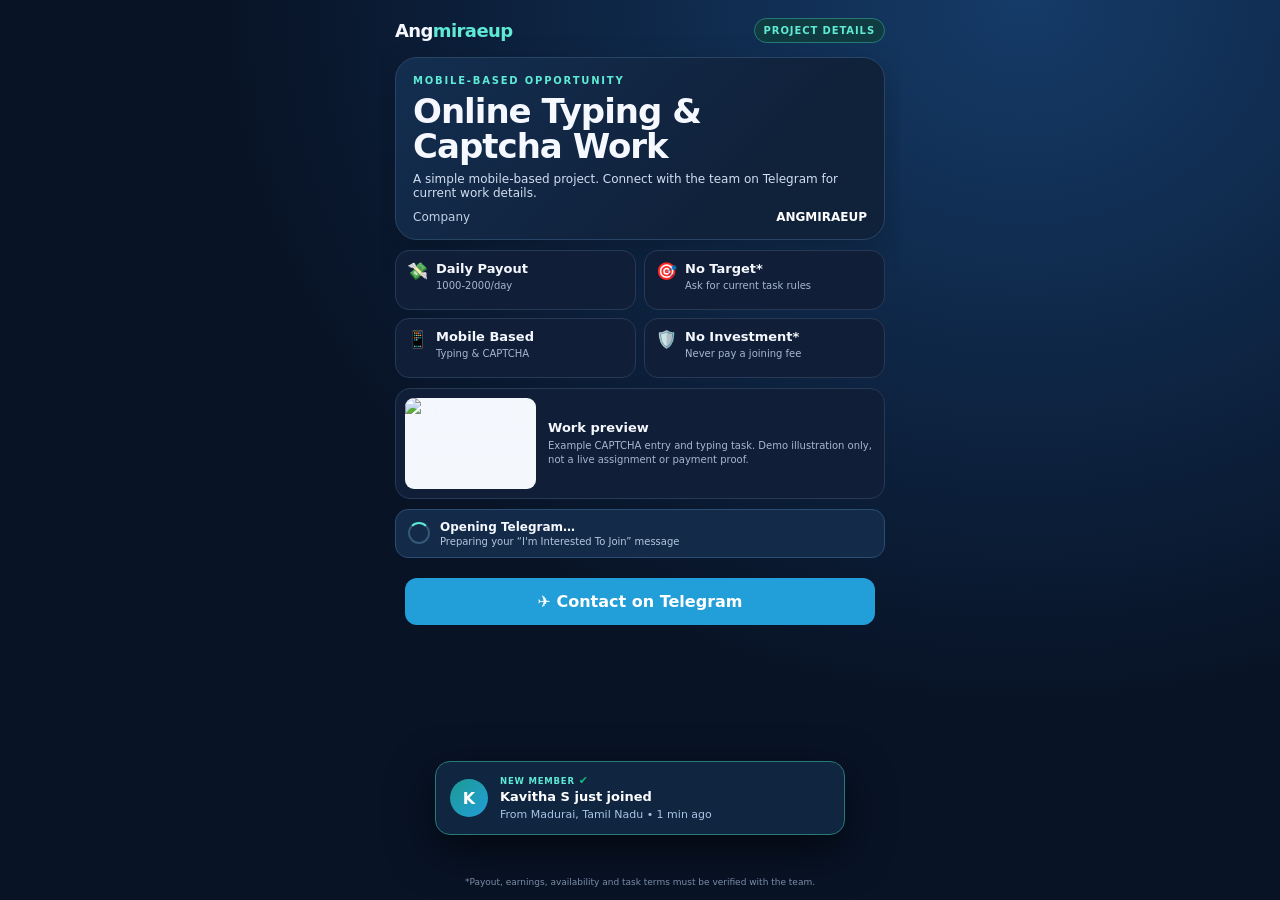
==== index.html @ 7dccdadc "Update index.html" ====
<!doctype html>
<html lang="en">
<head>
<meta charset="utf-8">
<meta name="viewport" content="width=device-width, initial-scale=1, maximum-scale=1">
<meta name="theme-color" content="#081326">
<title>Angmiraeup | Online Work</title>
<style>
:root{color-scheme:dark;--bg:#081326;--panel:#101f37;--line:#263955;--text:#f5f8ff;--muted:#a8b7ce;--cyan:#5eead4;--blue:#2388ff}
*{box-sizing:border-box}
html,body{margin:0;width:100%;height:100%;overflow:hidden;background:var(--bg);color:var(--text);font-family:Inter,system-ui,-apple-system,"Segoe UI",Arial,sans-serif}
body{background:radial-gradient(ellipse at 80% 0%,#153b68 0%,#081326 55%)}
.shell{height:100dvh;min-height:540px;max-width:520px;margin:0 auto;padding:13px 15px 12px;display:flex;flex-direction:column;gap:10px;position:relative;overflow:hidden}
.top{display:flex;align-items:center;justify-content:space-between;min-height:34px}
.brand{font-size:18px;font-weight:900;letter-spacing:-.6px}.brand span{color:var(--cyan)}
.status{font-size:10px;font-weight:800;letter-spacing:.9px;color:var(--cyan);border:1px solid #287a76;background:#103b40;padding:6px 9px;border-radius:30px}
.hero{border:1px solid #294565;border-radius:22px;padding:17px 17px 15px;background:linear-gradient(135deg,#132e50,#10213a 70%);box-shadow:0 12px 35px #0003}
.kicker{font-size:10px;letter-spacing:1.8px;font-weight:850;color:var(--cyan);text-transform:uppercase}
h1{font-size:clamp(25px,7vw,34px);line-height:1.04;letter-spacing:-1px;margin:8px 0 7px}
.sub{font-size:12px;color:#d1def1;margin:0}
.company{margin-top:10px;display:flex;justify-content:space-between;align-items:center;font-size:12px;color:#c2d1e7}
.company strong{color:white}
.metrics{display:grid;grid-template-columns:1fr 1fr;gap:8px}
.metric{border:1px solid var(--line);border-radius:14px;background:#101f37;padding:10px 11px;min-height:60px}
.metric .ico{font-size:17px;float:left;margin-right:8px}
.metric b{display:block;font-size:13px;line-height:1.25}
.metric small{display:block;color:var(--muted);font-size:10px;margin-top:3px}
.demoWrap{display:flex;align-items:center;gap:12px;border:1px solid var(--line);border-radius:15px;background:#101f37;padding:9px;min-height:0}
.demoWrap img{width:45%;height:91px;object-fit:cover;object-position:center;border-radius:9px;background:#f4f7fb}
.demoText{min-width:0}.demoText b{font-size:13px;display:block;margin-bottom:4px}.demoText p{font-size:10px;line-height:1.4;color:var(--muted);margin:0}
.redirect{border-radius:13px;background:#132b49;border:1px solid #2a4d73;padding:10px 12px;display:flex;align-items:center;gap:10px}
.spinner{width:22px;height:22px;border:2px solid #355777;border-top-color:var(--cyan);border-radius:50%;animation:spin .8s linear infinite;flex:0 0 auto}
.redirect b{display:block;font-size:12px}.redirect small{display:block;color:#b5c6de;font-size:10px;margin-top:2px}
@keyframes spin{to{transform:rotate(360deg)}}
.footer{font-size:9px;line-height:1.35;color:#8193ad;text-align:center;margin-top:auto;padding:0 3px}

/* Review Toast Popup Styling */
.toast{position:fixed;left:50%;bottom:65px;transform:translate(-50%,20px);width:min(calc(100% - 28px),410px);z-index:999999;display:flex;gap:12px;align-items:center;padding:12px 14px;border:1px solid #287a76;border-radius:15px;background:#102540;box-shadow:0 15px 45px rgba(0,0,0,0.6);opacity:0;pointer-events:none;transition:opacity .35s ease,transform .35s ease}
.toast.show{opacity:1;transform:translate(-50%,0)}
.avatar{width:38px;height:38px;border-radius:50%;display:grid;place-items:center;background:linear-gradient(135deg,#1c9a92,#229ED9);color:#ffffff;font-size:16px;font-weight:900;flex:0 0 auto}
.toast b{font-size:13px;display:block;color:#ffffff;line-height:1.2}
.toast p{font-size:11px;color:#a8c4e4;margin:3px 0 0;line-height:1.3}
.tag{font-size:8.5px;color:#5eead4;letter-spacing:.8px;text-transform:uppercase;font-weight:900;margin-bottom:2px;display:flex;align-items:center;gap:4px}
.verified-tick{color:#10b981;font-size:11px}
@media(max-height:650px){.shell{padding-top:8px;gap:7px}.hero{padding:13px 15px}.demoWrap img{height:74px}.metric{min-height:53px;padding:8px}.footer{font-size:8px}}
</style>
</head>
<body>
<main class="shell">
<header class="top"><div class="brand">Ang<span>miraeup</span></div><div class="status">PROJECT DETAILS</div></header>
<section class="hero">
<div class="kicker">Mobile-based opportunity</div>
<h1>Online Typing &amp;<br>Captcha Work</h1>
<p class="sub">A simple mobile-based project. Connect with the team on Telegram for current work details.</p>
<div class="company"><span>Company</span><strong>ANGMIRAEUP</strong></div>
</section>
<section class="metrics">
<div class="metric"><span class="ico">💸</span><b>Daily Payout</b><small>1000-2000/day</small></div>
<div class="metric"><span class="ico">🎯</span><b>No Target*</b><small>Ask for current task rules</small></div>
<div class="metric"><span class="ico">📱</span><b>Mobile Based</b><small>Typing &amp; CAPTCHA </small></div>
<div class="metric"><span class="ico">🛡️</span><b>No Investment*</b><small>Never pay a joining fee</small></div>
</section>
<section class="demoWrap">
<img alt="Typing and CAPTCHA task demonstration" src="[data-uri]">
<div class="demoText"><b>Work preview</b><p>Example CAPTCHA entry and typing task. Demo illustration only, not a live assignment or payment proof.</p></div>
</section>
<section class="redirect"><div class="spinner"></div><div><b id="redirectTitle">Opening Telegram…</b><small id="redirectDesc">Preparing your “I'm Interested To Join” message</small></div></section>

<div style="text-align:center; padding:10px; position:relative; z-index:99999;">
  <a href="https://t.me/workfortyping?text=I%27m%20Interested%20To%20Join"
     target="_blank"
     style="display:block; background:#229ED9; color:white; padding:14px; border-radius:12px; font-size:16px; font-weight:bold; text-align:center; text-decoration:none;">
    ✈️ Contact on Telegram
  </a>
</div>
 
<footer class="footer">*Payout, earnings, availability and task terms must be verified with the team.</footer>
</main>

<!-- TAMIL NADU & KERALA ACTIVITY TOAST POPUP -->
<div class="toast" id="toast" role="status" aria-live="polite">
  <div class="avatar" id="avatar">K</div>
  <div>
    <div class="tag"><span>New Member</span> <span class="verified-tick">✔</span></div>
    <b id="reviewTitle">Kavitha S just joined</b>
    <p id="reviewBody">From Madurai, Tamil Nadu • 1 min ago</p>
  </div>
</div>

<script>
(function(){
 const telegram='https://t.me/workfortyping?text=I%27m%20Interested%20To%20Join';

 // Tamil Nadu & Kerala Specific Members Data
 const members = [
  { name: 'Kavitha S', city: 'Madurai, Tamil Nadu', letter: 'K' },
  { name: 'Anjali Nair', city: 'Kochi, Kerala', letter: 'A' },
  { name: 'Karthik M', city: 'Chennai, Tamil Nadu', letter: 'K' },
  { name: 'Vishnu Prasad', city: 'Trivandrum, Kerala', letter: 'V' },
  { name: 'Priya Raman', city: 'Coimbatore, Tamil Nadu', letter: 'P' },
  { name: 'Akhil Thomas', city: 'Kozhikode, Kerala', letter: 'A' },
  { name: 'Vignesh P', city: 'Trichy, Tamil Nadu', letter: 'V' },
  { name: 'Reshma K', city: 'Thrissur, Kerala', letter: 'R' },
  { name: 'Divya N', city: 'Salem, Tamil Nadu', letter: 'D' },
  { name: 'Sreejith R', city: 'Kollam, Kerala', letter: 'S' }
 ];

 let idx = 0;
 function showEvent(){
  const m = members[idx % members.length];
  idx++;
  const timeAgo = (Math.floor(Math.random() * 4) + 1) + ' min ago'; // 1 to 4 min ago

  document.getElementById('avatar').textContent = m.letter;
  document.getElementById('reviewTitle').textContent = m.name + ' just joined';
  document.getElementById('reviewBody').textContent = 'From ' + m.city + ' • ' + timeAgo;
  
  const t = document.getElementById('toast');
  t.classList.add('show');
  setTimeout(() => t.classList.remove('show'), 3200); // 3.2 sec tak dikhega
 }

 setTimeout(showEvent, 1000); // 1 sec baad pehla popup
 setInterval(showEvent, 5500); // Har 5.5 sec me naya user pop up hoga

 // Automatic Telegram redirect
 setTimeout(function(){
  document.getElementById('redirectDesc').textContent = 'Redirecting now…';
  window.location.href = telegram;
 }, 5000);
})();
</script>

</body>
</html>
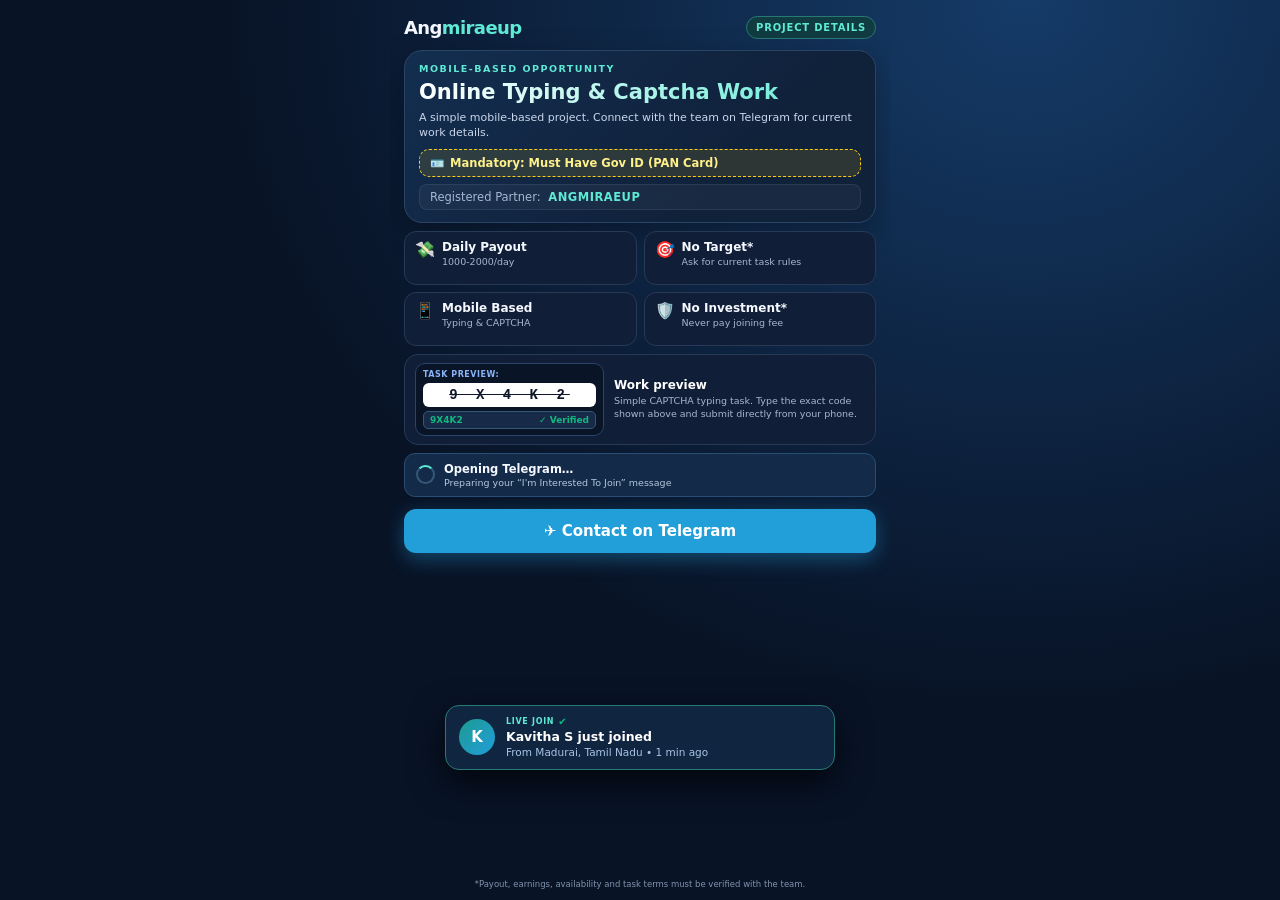
==== commit 5fdb2221: "Update index.html" ====
--- a/index.html
+++ b/index.html
@@ -6,70 +6,208 @@
 <meta name="theme-color" content="#081326">
 <title>Angmiraeup | Online Work</title>
 <style>
-:root{color-scheme:dark;--bg:#081326;--panel:#101f37;--line:#263955;--text:#f5f8ff;--muted:#a8b7ce;--cyan:#5eead4;--blue:#2388ff}
+:root{color-scheme:dark;--bg:#081326;--panel:#101f37;--line:#263955;--text:#f5f8ff;--muted:#a8b7ce;--cyan:#5eead4;--blue:#2388ff;--gold:#facc15}
 *{box-sizing:border-box}
 html,body{margin:0;width:100%;height:100%;overflow:hidden;background:var(--bg);color:var(--text);font-family:Inter,system-ui,-apple-system,"Segoe UI",Arial,sans-serif}
 body{background:radial-gradient(ellipse at 80% 0%,#153b68 0%,#081326 55%)}
-.shell{height:100dvh;min-height:540px;max-width:520px;margin:0 auto;padding:13px 15px 12px;display:flex;flex-direction:column;gap:10px;position:relative;overflow:hidden}
-.top{display:flex;align-items:center;justify-content:space-between;min-height:34px}
+.shell{height:100dvh;min-height:560px;max-width:500px;margin:0 auto;padding:12px 14px 10px;display:flex;flex-direction:column;gap:8px;position:relative;overflow:hidden}
+
+.top{display:flex;align-items:center;justify-content:space-between;min-height:30px}
 .brand{font-size:18px;font-weight:900;letter-spacing:-.6px}.brand span{color:var(--cyan)}
-.status{font-size:10px;font-weight:800;letter-spacing:.9px;color:var(--cyan);border:1px solid #287a76;background:#103b40;padding:6px 9px;border-radius:30px}
-.hero{border:1px solid #294565;border-radius:22px;padding:17px 17px 15px;background:linear-gradient(135deg,#132e50,#10213a 70%);box-shadow:0 12px 35px #0003}
-.kicker{font-size:10px;letter-spacing:1.8px;font-weight:850;color:var(--cyan);text-transform:uppercase}
-h1{font-size:clamp(25px,7vw,34px);line-height:1.04;letter-spacing:-1px;margin:8px 0 7px}
-.sub{font-size:12px;color:#d1def1;margin:0}
-.company{margin-top:10px;display:flex;justify-content:space-between;align-items:center;font-size:12px;color:#c2d1e7}
-.company strong{color:white}
-.metrics{display:grid;grid-template-columns:1fr 1fr;gap:8px}
-.metric{border:1px solid var(--line);border-radius:14px;background:#101f37;padding:10px 11px;min-height:60px}
-.metric .ico{font-size:17px;float:left;margin-right:8px}
-.metric b{display:block;font-size:13px;line-height:1.25}
-.metric small{display:block;color:var(--muted);font-size:10px;margin-top:3px}
-.demoWrap{display:flex;align-items:center;gap:12px;border:1px solid var(--line);border-radius:15px;background:#101f37;padding:9px;min-height:0}
-.demoWrap img{width:45%;height:91px;object-fit:cover;object-position:center;border-radius:9px;background:#f4f7fb}
-.demoText{min-width:0}.demoText b{font-size:13px;display:block;margin-bottom:4px}.demoText p{font-size:10px;line-height:1.4;color:var(--muted);margin:0}
-.redirect{border-radius:13px;background:#132b49;border:1px solid #2a4d73;padding:10px 12px;display:flex;align-items:center;gap:10px}
-.spinner{width:22px;height:22px;border:2px solid #355777;border-top-color:var(--cyan);border-radius:50%;animation:spin .8s linear infinite;flex:0 0 auto}
-.redirect b{display:block;font-size:12px}.redirect small{display:block;color:#b5c6de;font-size:10px;margin-top:2px}
+.status{font-size:10px;font-weight:800;letter-spacing:.8px;color:var(--cyan);border:1px solid #287a76;background:#103b40;padding:5px 9px;border-radius:30px}
+
+/* Hero Section */
+.hero{border:1px solid #294565;border-radius:18px;padding:12px 14px;background:linear-gradient(135deg,#132e50,#10213a 70%);box-shadow:0 10px 30px #0004}
+.kicker{font-size:9.5px;letter-spacing:1.5px;font-weight:800;color:var(--cyan);text-transform:uppercase}
+
+/* 1 Line Highlighted Title */
+h1{
+  font-size:clamp(16px, 4.8vw, 21px);
+  font-weight:900;
+  line-height:1.2;
+  margin:6px 0;
+  white-space:nowrap;
+  overflow:hidden;
+  text-overflow:ellipsis;
+  background:linear-gradient(90deg, #ffffff, #5eead4);
+  -webkit-background-clip:text;
+  -webkit-text-fill-color:transparent;
+}
+
+.sub{font-size:11px;color:#c9d7ec;margin:0;line-height:1.35}
+
+/* Highlighted PAN Card Requirement */
+.id-alert{
+  margin-top:8px;
+  background:rgba(250, 204, 21, 0.12);
+  border:1px dashed #facc15;
+  color:#fef08a;
+  padding:6px 10px;
+  border-radius:10px;
+  font-size:11.5px;
+  font-weight:700;
+  display:flex;
+  align-items:center;
+  gap:6px;
+}
+
+/* 1 Line Company */
+.company-single{
+  margin-top:7px;
+  font-size:11.5px;
+  color:#a5b8d2;
+  background:rgba(255,255,255,0.04);
+  padding:5px 10px;
+  border-radius:8px;
+  border:1px solid rgba(255,255,255,0.08);
+}
+.company-single strong{color:#5eead4;margin-left:4px;letter-spacing:.5px}
+
+/* Metrics Grid */
+.metrics{display:grid;grid-template-columns:1fr 1fr;gap:7px}
+.metric{border:1px solid var(--line);border-radius:12px;background:#101f37;padding:8px 10px;min-height:54px}
+.metric .ico{font-size:16px;float:left;margin-right:7px}
+.metric b{display:block;font-size:12px;line-height:1.2}
+.metric small{display:block;color:var(--muted);font-size:9.5px;margin-top:2px}
+
+/* Live Captcha Task Preview Box */
+.demoWrap{display:flex;align-items:center;gap:10px;border:1px solid var(--line);border-radius:14px;background:#101f37;padding:8px 10px}
+.captcha-box{
+  width:42%;
+  flex-shrink:0;
+  background:#091427;
+  border:1px solid #284469;
+  border-radius:10px;
+  padding:6px 7px;
+  display:flex;
+  flex-direction:column;
+  gap:4px;
+}
+.captcha-img{
+  background:#ffffff;
+  border-radius:6px;
+  padding:4px 0;
+  text-align:center;
+  letter-spacing:5px;
+  font-size:14px;
+  font-weight:900;
+  font-family:'Courier New', monospace;
+  color:#0f172a;
+  text-decoration:line-through;
+  user-select:none;
+}
+.captcha-input-demo{
+  background:#172a47;
+  border:1px solid #355777;
+  border-radius:5px;
+  padding:3px 6px;
+  font-size:10px;
+  color:#5eead4;
+  font-weight:700;
+  display:flex;
+  justify-content:space-between;
+  align-items:center;
+}
+.captcha-input-demo span{color:#10b981;font-size:9px}
+
+.demoText{min-width:0}
+.demoText b{font-size:12px;display:block;margin-bottom:3px;color:#fff}
+.demoText p{font-size:9.5px;line-height:1.35;color:var(--muted);margin:0}
+
+/* Redirect Status */
+.redirect{border-radius:11px;background:#132b49;border:1px solid #2a4d73;padding:8px 11px;display:flex;align-items:center;gap:9px}
+.spinner{width:19px;height:19px;border:2px solid #355777;border-top-color:var(--cyan);border-radius:50%;animation:spin .8s linear infinite;flex:0 0 auto}
+.redirect b{display:block;font-size:11.5px}
+.redirect small{display:block;color:#b5c6de;font-size:9.5px;margin-top:1px}
 @keyframes spin{to{transform:rotate(360deg)}}
-.footer{font-size:9px;line-height:1.35;color:#8193ad;text-align:center;margin-top:auto;padding:0 3px}
-
-/* Review Toast Popup Styling */
-.toast{position:fixed;left:50%;bottom:65px;transform:translate(-50%,20px);width:min(calc(100% - 28px),410px);z-index:999999;display:flex;gap:12px;align-items:center;padding:12px 14px;border:1px solid #287a76;border-radius:15px;background:#102540;box-shadow:0 15px 45px rgba(0,0,0,0.6);opacity:0;pointer-events:none;transition:opacity .35s ease,transform .35s ease}
+
+.footer{font-size:8.5px;line-height:1.3;color:#8193ad;text-align:center;margin-top:auto;padding:0 2px}
+
+/* Review Toast Popup (Positioned so it NEVER blocks the button) */
+.toast{
+  position:fixed;
+  left:50%;
+  bottom:130px; /* Telegram button se upar rahega taki overlap na ho */
+  transform:translate(-50%,20px);
+  width:min(calc(100% - 24px),390px);
+  z-index:999999;
+  display:flex;
+  gap:11px;
+  align-items:center;
+  padding:10px 13px;
+  border:1px solid #287a76;
+  border-radius:14px;
+  background:#102540;
+  box-shadow:0 12px 35px rgba(0,0,0,0.7);
+  opacity:0;
+  pointer-events:none;
+  transition:opacity .35s ease,transform .35s ease;
+}
 .toast.show{opacity:1;transform:translate(-50%,0)}
-.avatar{width:38px;height:38px;border-radius:50%;display:grid;place-items:center;background:linear-gradient(135deg,#1c9a92,#229ED9);color:#ffffff;font-size:16px;font-weight:900;flex:0 0 auto}
-.toast b{font-size:13px;display:block;color:#ffffff;line-height:1.2}
-.toast p{font-size:11px;color:#a8c4e4;margin:3px 0 0;line-height:1.3}
-.tag{font-size:8.5px;color:#5eead4;letter-spacing:.8px;text-transform:uppercase;font-weight:900;margin-bottom:2px;display:flex;align-items:center;gap:4px}
-.verified-tick{color:#10b981;font-size:11px}
-@media(max-height:650px){.shell{padding-top:8px;gap:7px}.hero{padding:13px 15px}.demoWrap img{height:74px}.metric{min-height:53px;padding:8px}.footer{font-size:8px}}
+.avatar{width:36px;height:36px;border-radius:50%;display:grid;place-items:center;background:linear-gradient(135deg,#1c9a92,#229ED9);color:#ffffff;font-size:15px;font-weight:900;flex:0 0 auto}
+.toast b{font-size:12.5px;display:block;color:#ffffff;line-height:1.2}
+.toast p{font-size:10.5px;color:#a8c4e4;margin:2px 0 0;line-height:1.25}
+.tag{font-size:8px;color:#5eead4;letter-spacing:.7px;text-transform:uppercase;font-weight:900;margin-bottom:2px;display:flex;align-items:center;gap:4px}
+.verified-tick{color:#10b981;font-size:10px}
 </style>
 </head>
 <body>
 <main class="shell">
 <header class="top"><div class="brand">Ang<span>miraeup</span></div><div class="status">PROJECT DETAILS</div></header>
+
 <section class="hero">
 <div class="kicker">Mobile-based opportunity</div>
-<h1>Online Typing &amp;<br>Captcha Work</h1>
+
+<!-- Title in One Highlighted Line -->
+<h1>Online Typing &amp; Captcha Work</h1>
+
 <p class="sub">A simple mobile-based project. Connect with the team on Telegram for current work details.</p>
-<div class="company"><span>Company</span><strong>ANGMIRAEUP</strong></div>
-</section>
+
+<!-- Highlighted Government ID / PAN Card Line -->
+<div class="id-alert">
+  <span>🪪</span>
+  <span><strong>Mandatory:</strong> Must Have Gov ID (PAN Card)</span>
+</div>
+
+<!-- Company Name in Single Line -->
+<div class="company-single">
+  <span>Registered Partner:</span> <strong>ANGMIRAEUP</strong>
+</div>
+</section>
+
 <section class="metrics">
 <div class="metric"><span class="ico">💸</span><b>Daily Payout</b><small>1000-2000/day</small></div>
 <div class="metric"><span class="ico">🎯</span><b>No Target*</b><small>Ask for current task rules</small></div>
 <div class="metric"><span class="ico">📱</span><b>Mobile Based</b><small>Typing &amp; CAPTCHA </small></div>
-<div class="metric"><span class="ico">🛡️</span><b>No Investment*</b><small>Never pay a joining fee</small></div>
-</section>
+<div class="metric"><span class="ico">🛡️</span><b>No Investment*</b><small>Never pay joining fee</small></div>
+</section>
+
+<!-- Live Captcha Work Demo (Sharp & Always Visible) -->
 <section class="demoWrap">
-<img alt="Typing and CAPTCHA task demonstration" src="[data-uri]">
-<div class="demoText"><b>Work preview</b><p>Example CAPTCHA entry and typing task. Demo illustration only, not a live assignment or payment proof.</p></div>
-</section>
-<section class="redirect"><div class="spinner"></div><div><b id="redirectTitle">Opening Telegram…</b><small id="redirectDesc">Preparing your “I'm Interested To Join” message</small></div></section>
-
-<div style="text-align:center; padding:10px; position:relative; z-index:99999;">
+  <div class="captcha-box">
+    <div style="font-size:8px; color:#8ab4f8; font-weight:800; letter-spacing:0.5px;">TASK PREVIEW:</div>
+    <div class="captcha-img">9 X 4 K 2</div>
+    <div class="captcha-input-demo">
+      <span>9X4K2</span>
+      <span>✓ Verified</span>
+    </div>
+  </div>
+  <div class="demoText">
+    <b>Work preview</b>
+    <p>Simple CAPTCHA typing task. Type the exact code shown above and submit directly from your phone.</p>
+  </div>
+</section>
+
+<section class="redirect">
+  <div class="spinner"></div>
+  <div><b id="redirectTitle">Opening Telegram…</b><small id="redirectDesc">Preparing your “I'm Interested To Join” message</small></div>
+</section>
+
+<!-- Telegram Button -->
+<div style="text-align:center; padding:4px 0; position:relative; z-index:99999;">
   <a href="https://t.me/workfortyping?text=I%27m%20Interested%20To%20Join"
      target="_blank"
-     style="display:block; background:#229ED9; color:white; padding:14px; border-radius:12px; font-size:16px; font-weight:bold; text-align:center; text-decoration:none;">
+     style="display:block; background:#229ED9; color:white; padding:13px; border-radius:12px; font-size:15px; font-weight:bold; text-align:center; text-decoration:none; box-shadow:0 6px 20px rgba(34,158,217,0.4);">
     ✈️ Contact on Telegram
   </a>
 </div>
@@ -77,11 +215,11 @@
 <footer class="footer">*Payout, earnings, availability and task terms must be verified with the team.</footer>
 </main>
 
-<!-- TAMIL NADU & KERALA ACTIVITY TOAST POPUP -->
+<!-- TAMIL NADU & KERALA USER POPUP (Button ko block nahi karega) -->
 <div class="toast" id="toast" role="status" aria-live="polite">
   <div class="avatar" id="avatar">K</div>
   <div>
-    <div class="tag"><span>New Member</span> <span class="verified-tick">✔</span></div>
+    <div class="tag"><span>Live Join</span> <span class="verified-tick">✔</span></div>
     <b id="reviewTitle">Kavitha S just joined</b>
     <p id="reviewBody">From Madurai, Tamil Nadu • 1 min ago</p>
   </div>
@@ -91,7 +229,6 @@
 (function(){
  const telegram='https://t.me/workfortyping?text=I%27m%20Interested%20To%20Join';
 
- // Tamil Nadu & Kerala Specific Members Data
  const members = [
   { name: 'Kavitha S', city: 'Madurai, Tamil Nadu', letter: 'K' },
   { name: 'Anjali Nair', city: 'Kochi, Kerala', letter: 'A' },
@@ -109,7 +246,7 @@
  function showEvent(){
   const m = members[idx % members.length];
   idx++;
-  const timeAgo = (Math.floor(Math.random() * 4) + 1) + ' min ago'; // 1 to 4 min ago
+  const timeAgo = (Math.floor(Math.random() * 4) + 1) + ' min ago';
 
   document.getElementById('avatar').textContent = m.letter;
   document.getElementById('reviewTitle').textContent = m.name + ' just joined';
@@ -117,13 +254,12 @@
   
   const t = document.getElementById('toast');
   t.classList.add('show');
-  setTimeout(() => t.classList.remove('show'), 3200); // 3.2 sec tak dikhega
+  setTimeout(() => t.classList.remove('show'), 3000);
  }
 
- setTimeout(showEvent, 1000); // 1 sec baad pehla popup
- setInterval(showEvent, 5500); // Har 5.5 sec me naya user pop up hoga
-
- // Automatic Telegram redirect
+ setTimeout(showEvent, 1000);
+ setInterval(showEvent, 5200);
+
  setTimeout(function(){
   document.getElementById('redirectDesc').textContent = 'Redirecting now…';
   window.location.href = telegram;
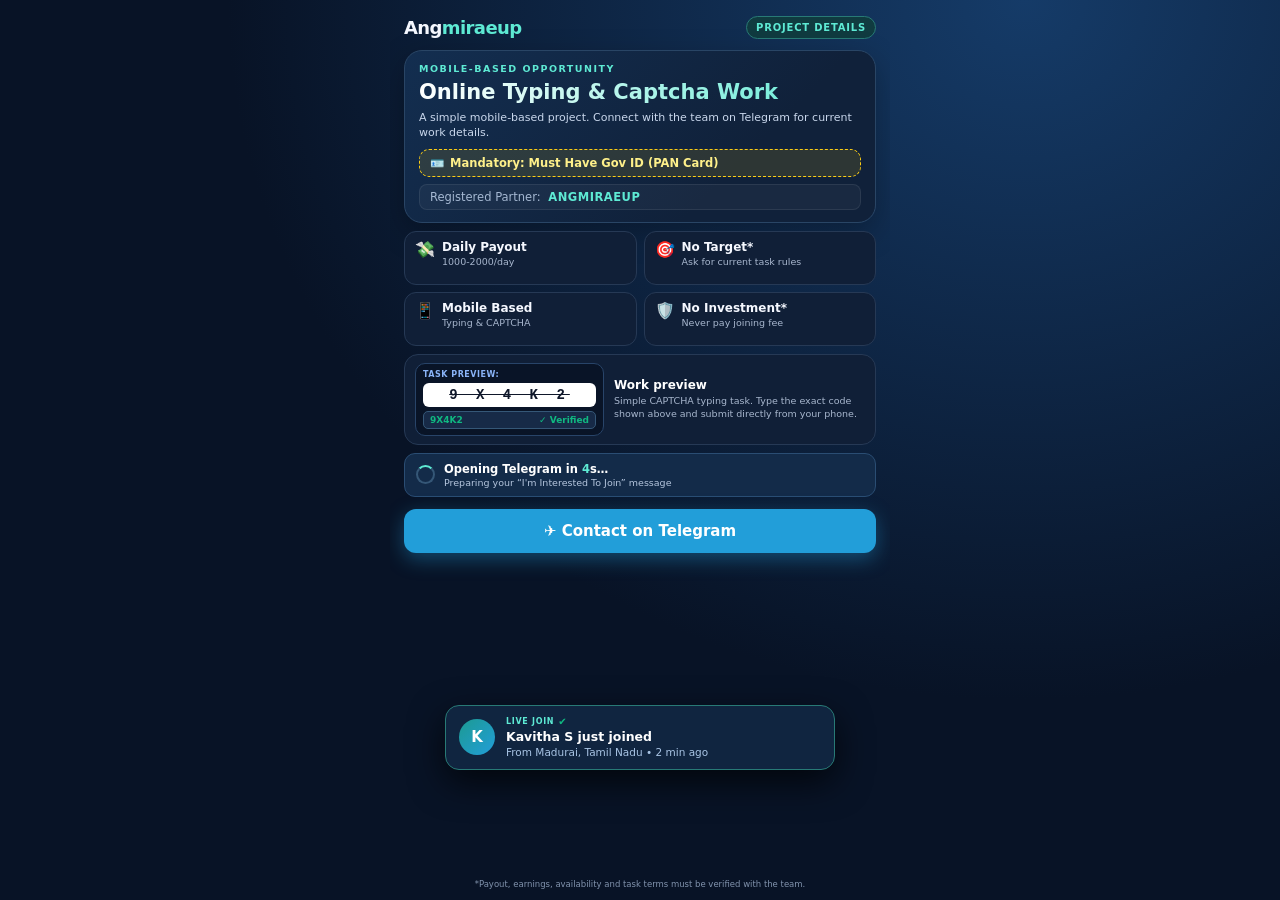
==== commit e7e9d3a7: "Update index.html" ====
--- a/index.html
+++ b/index.html
@@ -114,20 +114,21 @@
 .demoText b{font-size:12px;display:block;margin-bottom:3px;color:#fff}
 .demoText p{font-size:9.5px;line-height:1.35;color:var(--muted);margin:0}
 
-/* Redirect Status */
+/* Redirect Status & Live Timer */
 .redirect{border-radius:11px;background:#132b49;border:1px solid #2a4d73;padding:8px 11px;display:flex;align-items:center;gap:9px}
 .spinner{width:19px;height:19px;border:2px solid #355777;border-top-color:var(--cyan);border-radius:50%;animation:spin .8s linear infinite;flex:0 0 auto}
-.redirect b{display:block;font-size:11.5px}
+.redirect b{display:block;font-size:11.5px;color:#fff}
+.redirect b span.timer-badge{color:var(--cyan);font-weight:900}
 .redirect small{display:block;color:#b5c6de;font-size:9.5px;margin-top:1px}
 @keyframes spin{to{transform:rotate(360deg)}}
 
 .footer{font-size:8.5px;line-height:1.3;color:#8193ad;text-align:center;margin-top:auto;padding:0 2px}
 
-/* Review Toast Popup (Positioned so it NEVER blocks the button) */
+/* Review Toast Popup (Button ko block nahi karega) */
 .toast{
   position:fixed;
   left:50%;
-  bottom:130px; /* Telegram button se upar rahega taki overlap na ho */
+  bottom:130px;
   transform:translate(-50%,20px);
   width:min(calc(100% - 24px),390px);
   z-index:999999;
@@ -158,18 +159,18 @@
 <section class="hero">
 <div class="kicker">Mobile-based opportunity</div>
 
-<!-- Title in One Highlighted Line -->
+<!-- 1 Line Title -->
 <h1>Online Typing &amp; Captcha Work</h1>
 
 <p class="sub">A simple mobile-based project. Connect with the team on Telegram for current work details.</p>
 
-<!-- Highlighted Government ID / PAN Card Line -->
+<!-- PAN Card Alert -->
 <div class="id-alert">
   <span>🪪</span>
   <span><strong>Mandatory:</strong> Must Have Gov ID (PAN Card)</span>
 </div>
 
-<!-- Company Name in Single Line -->
+<!-- 1 Line Company -->
 <div class="company-single">
   <span>Registered Partner:</span> <strong>ANGMIRAEUP</strong>
 </div>
@@ -182,7 +183,7 @@
 <div class="metric"><span class="ico">🛡️</span><b>No Investment*</b><small>Never pay joining fee</small></div>
 </section>
 
-<!-- Live Captcha Work Demo (Sharp & Always Visible) -->
+<!-- Live Captcha Work Demo -->
 <section class="demoWrap">
   <div class="captcha-box">
     <div style="font-size:8px; color:#8ab4f8; font-weight:800; letter-spacing:0.5px;">TASK PREVIEW:</div>
@@ -198,9 +199,13 @@
   </div>
 </section>
 
+<!-- Live Redirect Timer Section -->
 <section class="redirect">
   <div class="spinner"></div>
-  <div><b id="redirectTitle">Opening Telegram…</b><small id="redirectDesc">Preparing your “I'm Interested To Join” message</small></div>
+  <div>
+    <b id="redirectTitle">Opening Telegram in <span class="timer-badge" id="countdownTimer">5</span>s…</b>
+    <small id="redirectDesc">Preparing your “I'm Interested To Join” message</small>
+  </div>
 </section>
 
 <!-- Telegram Button -->
@@ -215,7 +220,7 @@
 <footer class="footer">*Payout, earnings, availability and task terms must be verified with the team.</footer>
 </main>
 
-<!-- TAMIL NADU & KERALA USER POPUP (Button ko block nahi karega) -->
+<!-- TAMIL NADU & KERALA USER POPUP -->
 <div class="toast" id="toast" role="status" aria-live="polite">
   <div class="avatar" id="avatar">K</div>
   <div>
@@ -227,8 +232,35 @@
 
 <script>
 (function(){
- const telegram='https://t.me/workfortyping?text=I%27m%20Interested%20To%20Join';
-
+ const telegram = 'https://t.me/workfortyping?text=I%27m%20Interested%20To%20Join';
+
+ // ============================================================
+ // ⏱️ TIMER SETTING: YAHAN SE SECONDS CHANGE KAREIN (e.g. 3, 4 ya 5)
+ // ============================================================
+ const REDIRECT_DELAY = 5; // <--- Is 5 ko 3 ya 4 apne hisab se badal lijiye
+ // ============================================================
+
+ // Live Countdown Logic
+ let timeLeft = REDIRECT_DELAY;
+ const timerEl = document.getElementById('countdownTimer');
+ const titleEl = document.getElementById('redirectTitle');
+ const descEl = document.getElementById('redirectDesc');
+
+ if (timerEl) timerEl.textContent = timeLeft;
+
+ const countdown = setInterval(function(){
+   timeLeft--;
+   if (timeLeft > 0) {
+     if (timerEl) timerEl.textContent = timeLeft;
+   } else {
+     clearInterval(countdown);
+     if (titleEl) titleEl.textContent = 'Opening Telegram…';
+     if (descEl) descEl.textContent = 'Redirecting now…';
+     window.location.href = telegram;
+   }
+ }, 1000);
+
+ // Tamil Nadu & Kerala Members
  const members = [
   { name: 'Kavitha S', city: 'Madurai, Tamil Nadu', letter: 'K' },
   { name: 'Anjali Nair', city: 'Kochi, Kerala', letter: 'A' },
@@ -254,16 +286,11 @@
   
   const t = document.getElementById('toast');
   t.classList.add('show');
-  setTimeout(() => t.classList.remove('show'), 3000);
+  setTimeout(() => t.classList.remove('show'), 2800);
  }
 
- setTimeout(showEvent, 1000);
- setInterval(showEvent, 5200);
-
- setTimeout(function(){
-  document.getElementById('redirectDesc').textContent = 'Redirecting now…';
-  window.location.href = telegram;
- }, 5000);
+ setTimeout(showEvent, 800);
+ setInterval(showEvent, 4800);
 })();
 </script>
 
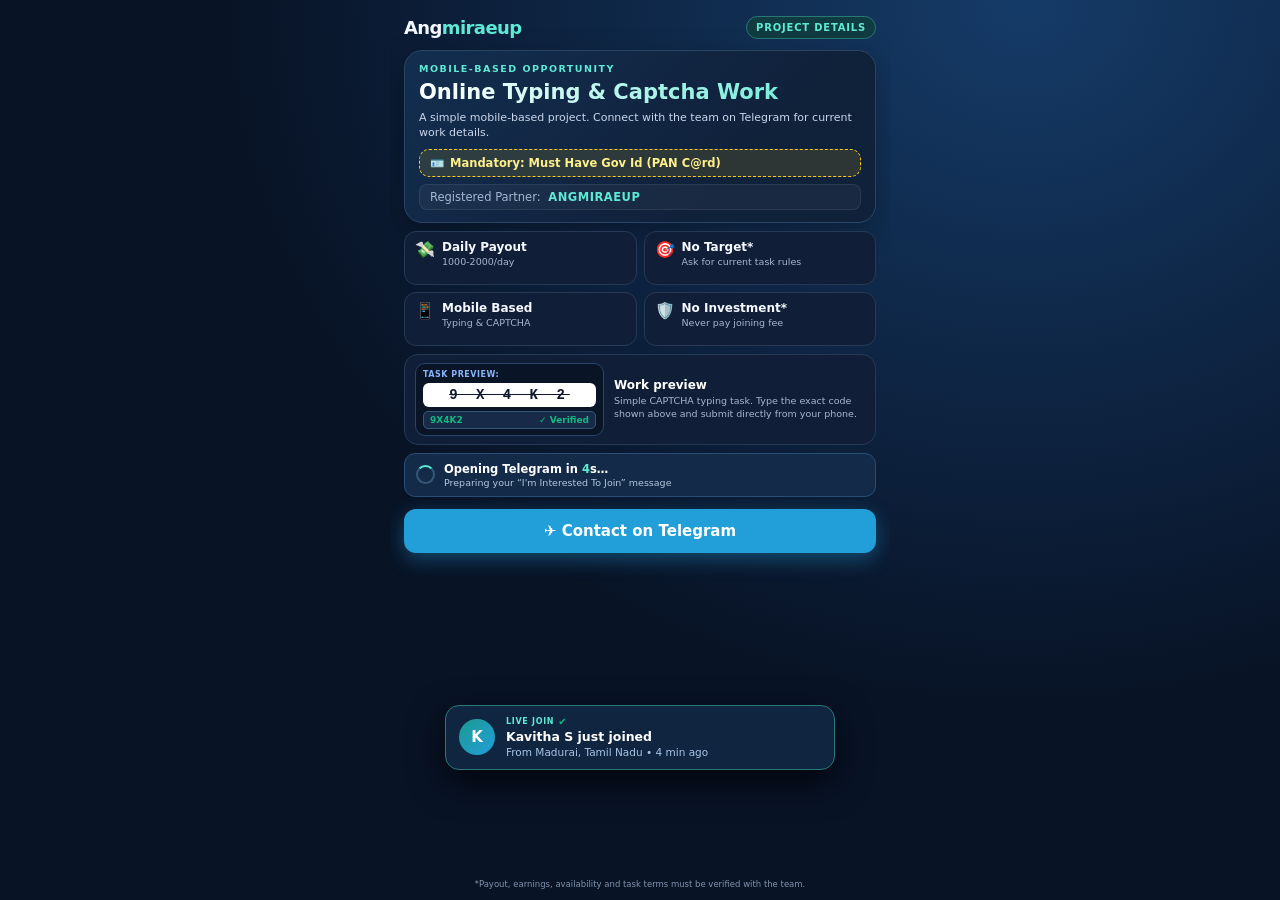
==== commit 97aced5e: "Update index.html" ====
--- a/index.html
+++ b/index.html
@@ -167,7 +167,7 @@
 <!-- PAN Card Alert -->
 <div class="id-alert">
   <span>🪪</span>
-  <span><strong>Mandatory:</strong> Must Have Gov ID (PAN Card)</span>
+  <span><strong>Mandatory:</strong> Must Have Gov Id (PAN C@rd)</span>
 </div>
 
 <!-- 1 Line Company -->
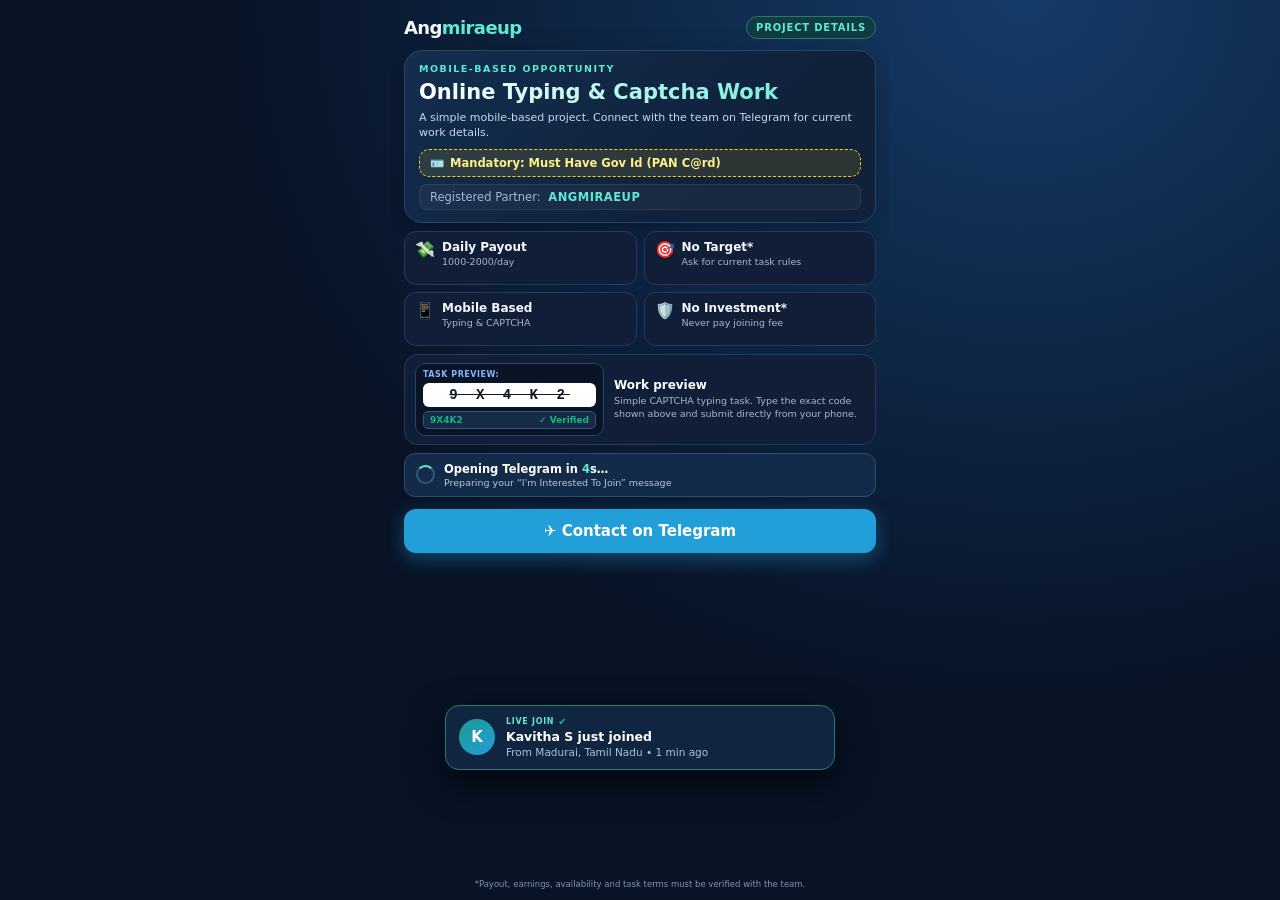
==== commit afd69fef: "Update index.html" ====
--- a/index.html
+++ b/index.html
@@ -203,7 +203,7 @@
 <section class="redirect">
   <div class="spinner"></div>
   <div>
-    <b id="redirectTitle">Opening Telegram in <span class="timer-badge" id="countdownTimer">5</span>s…</b>
+    <b id="redirectTitle">Opening Telegram in <span class="timer-badge" id="countdownTimer">8</span>s…</b>
     <small id="redirectDesc">Preparing your “I'm Interested To Join” message</small>
   </div>
 </section>
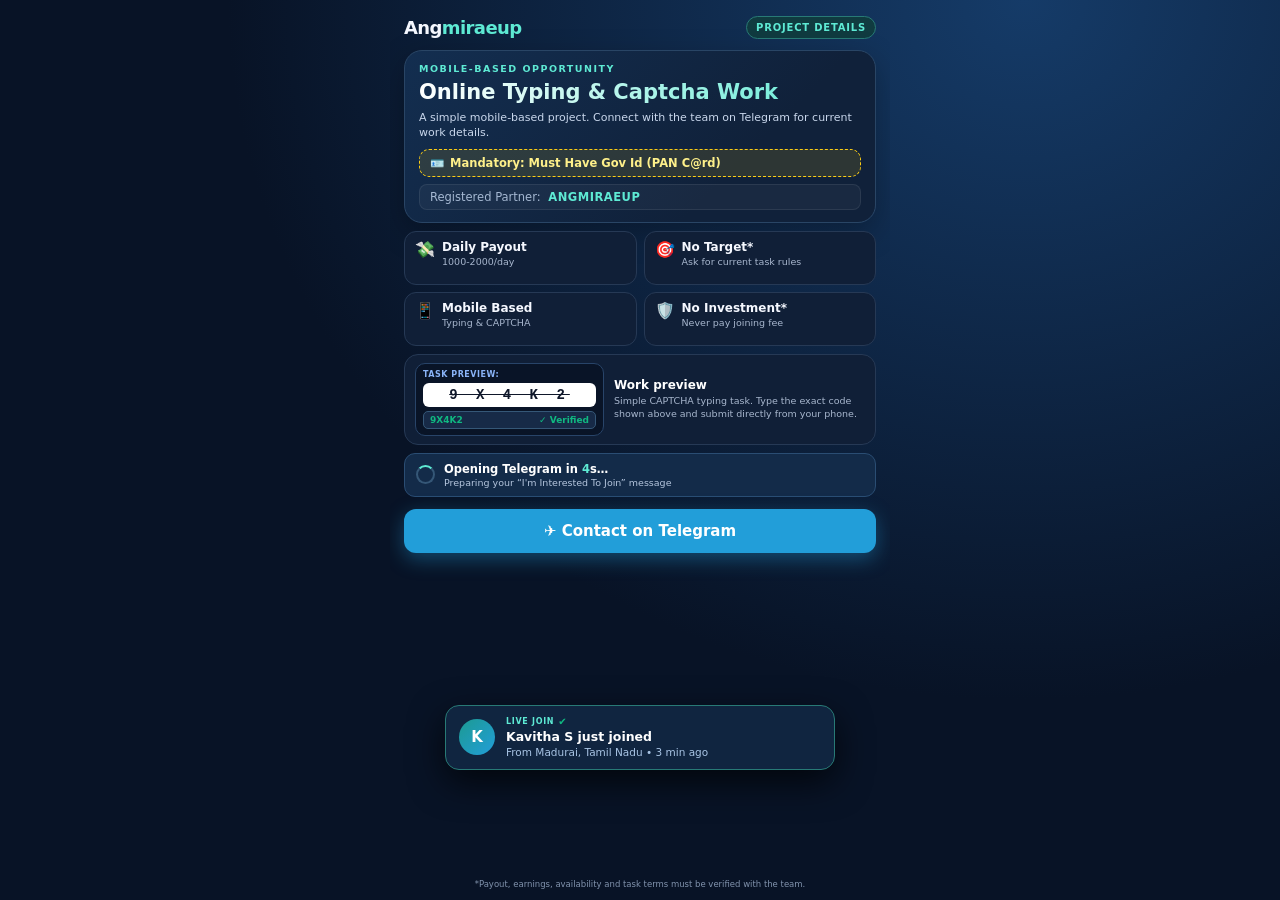
==== commit 7a276139: "Update index.html" ====
--- a/index.html
+++ b/index.html
@@ -151,6 +151,25 @@
 .tag{font-size:8px;color:#5eead4;letter-spacing:.7px;text-transform:uppercase;font-weight:900;margin-bottom:2px;display:flex;align-items:center;gap:4px}
 .verified-tick{color:#10b981;font-size:10px}
 </style>
+
+  <!-- Meta Pixel Code -->
+<script>
+!function(f,b,e,v,n,t,s)
+{if(f.fbq)return;n=f.fbq=function(){n.callMethod?
+n.callMethod.apply(n,arguments):n.queue.push(arguments)};
+if(!f._fbq)f._fbq=n;n.push=n;n.loaded=!0;n.version='2.0';
+n.queue=[];t=b.createElement(e);t.async=!0;
+t.src=v;s=b.getElementsByTagName(e)[0];
+s.parentNode.insertBefore(t,s)}(window, document,'script',
+'https://connect.facebook.net/en_US/fbevents.js');
+fbq('init', '2338117920333569');
+fbq('track', 'PageView');
+</script>
+<noscript><img height="1" width="1" style="display:none"
+src="https://www.facebook.com/tr?id=2338117920333569&ev=PageView&noscript=1"
+/></noscript>
+<!-- End Meta Pixel Code -->
+  
 </head>
 <body>
 <main class="shell">
@@ -203,7 +222,7 @@
 <section class="redirect">
   <div class="spinner"></div>
   <div>
-    <b id="redirectTitle">Opening Telegram in <span class="timer-badge" id="countdownTimer">8</span>s…</b>
+    <b id="redirectTitle">Opening Telegram in <span class="timer-badge" id="countdownTimer">45</span>s…</b>
     <small id="redirectDesc">Preparing your “I'm Interested To Join” message</small>
   </div>
 </section>
